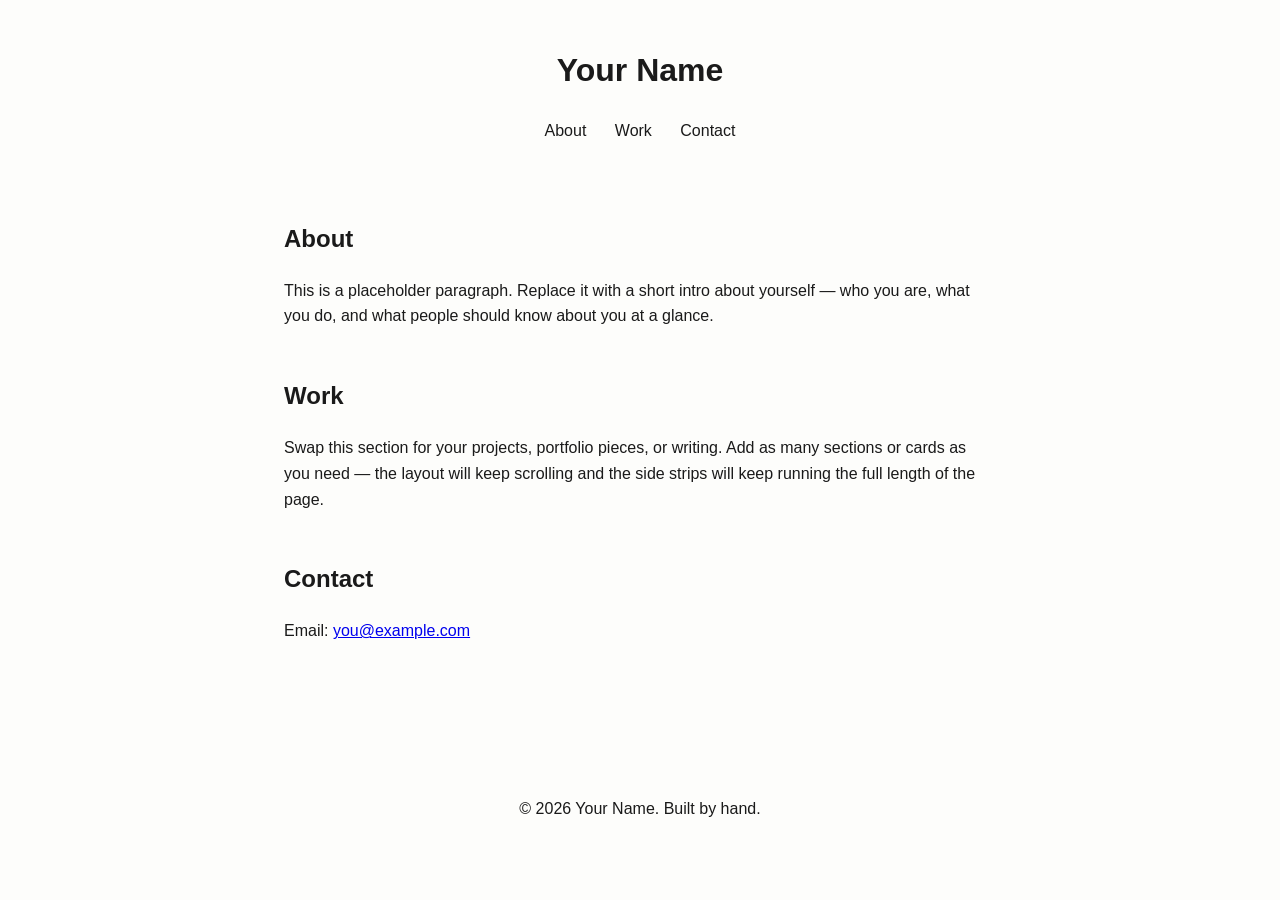
==== index.html @ 2f4f968b "Add files via upload" ====
<!DOCTYPE html>
<html lang="en">
<head>
  <meta charset="UTF-8" />
  <meta name="viewport" content="width=device-width, initial-scale=1.0" />
  <title>Your Name</title>
  <link rel="stylesheet" href="style.css" />
</head>
<body>

  <!-- Decorative side strips (desktop only, hidden on mobile via CSS) -->
  <div class="side-decor side-decor-left" aria-hidden="true"></div>
  <div class="side-decor side-decor-right" aria-hidden="true"></div>

  <header class="site-header">
    <h1>Your Name</h1>
    <nav>
      <a href="#about">About</a>
      <a href="#work">Work</a>
      <a href="#contact">Contact</a>
    </nav>
  </header>

  <main class="site-content">
    <section id="about">
      <h2>About</h2>
      <p>
        This is a placeholder paragraph. Replace it with a short intro about
        yourself — who you are, what you do, and what people should know
        about you at a glance.
      </p>
    </section>

    <section id="work">
      <h2>Work</h2>
      <p>
        Swap this section for your projects, portfolio pieces, or writing.
        Add as many sections or cards as you need — the layout will keep
        scrolling and the side strips will keep running the full length
        of the page.
      </p>
    </section>

    <section id="contact">
      <h2>Contact</h2>
      <p>Email: <a href="mailto:you@example.com">you@example.com</a></p>
    </section>
  </main>

  <footer class="site-footer">
    <p>&copy; 2026 Your Name. Built by hand.</p>
  </footer>

</body>
</html>
---- style.css ----
/* ---------- Base page ---------- */

:root {
  --side-width: 160px;
  --max-content-width: 760px;
}

* {
  box-sizing: border-box;
}

body {
  margin: 0;
  font-family: "Helvetica Neue", Arial, sans-serif;
  line-height: 1.6;
  color: #1a1a1a;
  background: #fdfdfb;
}

.site-content {
  max-width: var(--max-content-width);
  margin: 0 auto;
  padding: 2rem 1.5rem 4rem;
}

.site-header,
.site-footer {
  max-width: var(--max-content-width);
  margin: 0 auto;
  padding: 1.5rem;
  text-align: center;
}

.site-header nav a {
  margin: 0 0.75rem;
  color: inherit;
  text-decoration: none;
  border-bottom: 1px solid transparent;
}

.site-header nav a:hover {
  border-bottom-color: currentColor;
}

section {
  margin-bottom: 3rem;
}

/* ---------- Margin gif strips ---------- */
/* Fixed to the viewport, so they run the full page height and sit
   above the header/footer, not just the main content. */

.side-decor {
  position: fixed;
  top: 0;
  bottom: 0;
  width: var(--side-width);
  z-index: 9999;
  pointer-events: none; /* clicks pass through to whatever is underneath */

  /* Swap this URL for your own hosted gif/image */
  background-image: url("https://raw.githubusercontent.com/slashoscar/slashoscar.github.io/main/assets/nyan-cat-rainbow.gif");
  background-repeat: repeat-y;
  background-size: var(--side-width) auto;
}

.side-decor-left {
  left: 0;
}

.side-decor-right {
  right: 0;
}

/* Hide the strips on tablets and phones */
@media screen and (max-width: 1024px) {
  .side-decor {
    display: none;
  }
}
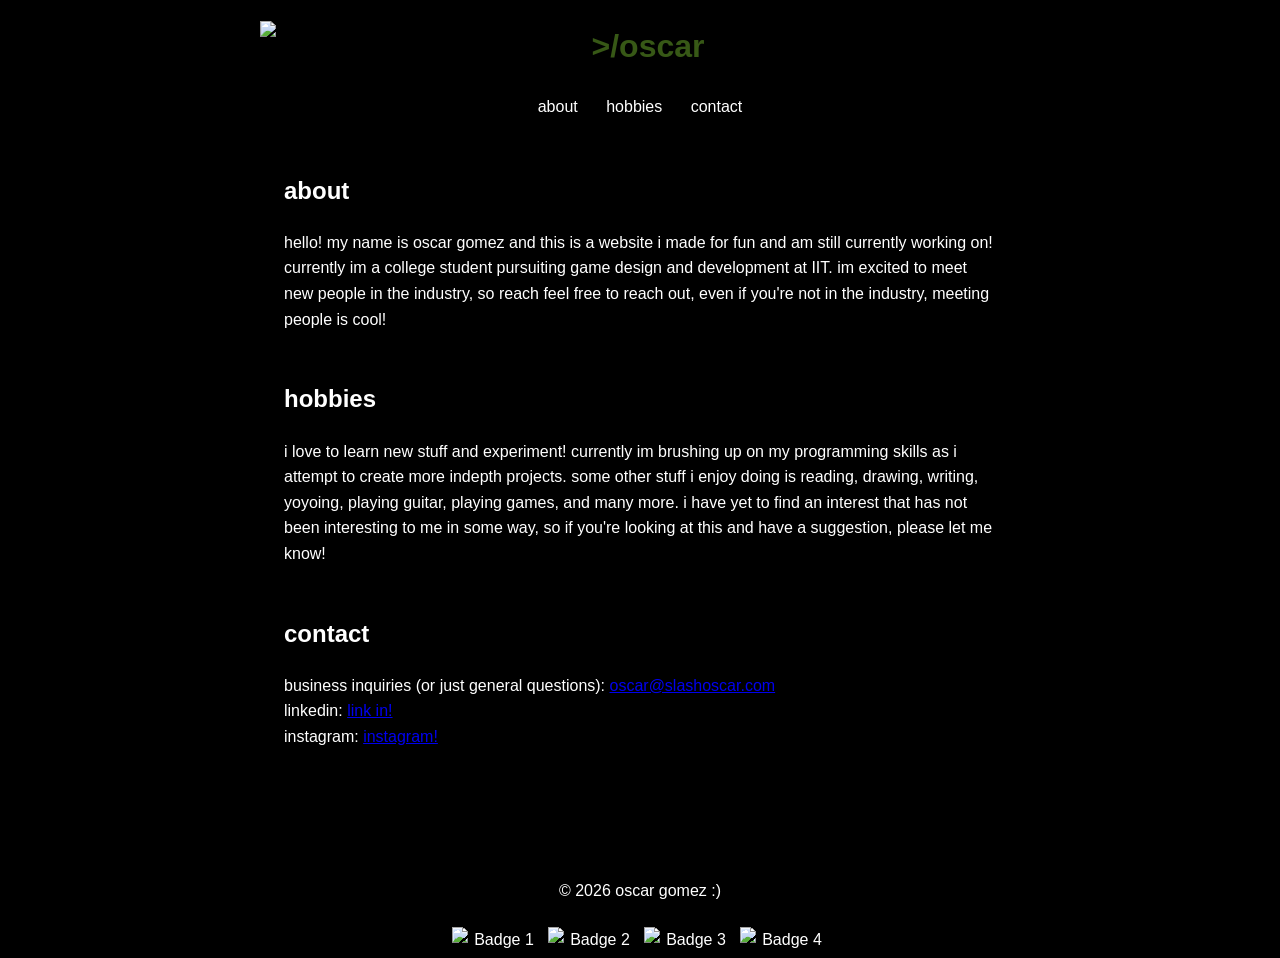
==== commit 6762a8d4: "Add files via upload" ====
--- a/index.html
+++ b/index.html
@@ -3,7 +3,8 @@
 <head>
   <meta charset="UTF-8" />
   <meta name="viewport" content="width=device-width, initial-scale=1.0" />
-  <title>Your Name</title>
+  <title>>/oscar</title>
+  <link rel="icon" type="image/png" href="./assets/panda.png" />
   <link rel="stylesheet" href="style.css" />
 </head>
 <body>
@@ -13,42 +14,59 @@
   <div class="side-decor side-decor-right" aria-hidden="true"></div>
 
   <header class="site-header">
-    <h1>Your Name</h1>
+    <h1><img src="assets/oscardark.png" alt=">/oscar" class="site-title-img"></h1>
     <nav>
-      <a href="#about">About</a>
-      <a href="#work">Work</a>
-      <a href="#contact">Contact</a>
+      <a href="#about">about</a>
+      <a href="#hobbies">hobbies</a>
+      <a href="#contact">contact</a>
     </nav>
   </header>
 
   <main class="site-content">
     <section id="about">
-      <h2>About</h2>
+      <h2>about</h2>
       <p>
-        This is a placeholder paragraph. Replace it with a short intro about
-        yourself — who you are, what you do, and what people should know
-        about you at a glance.
+       hello! my name is oscar gomez and this is a website i made for fun and am still currently working on! currently im a college student pursuiting game design and development at IIT. 
+       im excited to meet new people in the industry, so reach feel free to reach out, even if you're not in the industry, meeting people is cool!
       </p>
     </section>
 
-    <section id="work">
-      <h2>Work</h2>
+    <section id="hobbies">
+      <h2>hobbies</h2>
       <p>
-        Swap this section for your projects, portfolio pieces, or writing.
-        Add as many sections or cards as you need — the layout will keep
-        scrolling and the side strips will keep running the full length
-        of the page.
+        i love to learn new stuff and experiment! currently im brushing up on my programming skills as i attempt to create more indepth projects.
+        some other stuff i enjoy doing is reading, drawing, writing, yoyoing, playing guitar, playing games, and many more. i have yet to find an interest
+        that has not been interesting to me in some way, so if you're looking at this and have a suggestion, please let me know!
       </p>
     </section>
 
     <section id="contact">
-      <h2>Contact</h2>
-      <p>Email: <a href="mailto:you@example.com">you@example.com</a></p>
+      <h2>contact</h2>
+      <p>business inquiries (or just general questions): <a href="oscar@slashoscar.com">oscar@slashoscar.com</a>
+         <br> linkedin: <a href="https://www.linkedin.com/in/oscar-gomez-kiwi/">link in!</a>
+         <br> instagram: <a href="https://www.instagram.com/oscarmorelikeawesomar?stkn=MW85OGl3bGJ2enBwMg==">instagram!</a>
+      </p>
     </section>
   </main>
 
   <footer class="site-footer">
-    <p>&copy; 2026 Your Name. Built by hand.</p>
+    <p>&copy; 2026 oscar gomez :&rpar;</p>
+
+      <div class="badge-row">
+    <a>
+      <img src="assets/crazbutton.gif" alt="Badge 1" width="88" height="31">
+    </a>
+    <a>
+      <img src="assets/2cows.gif" alt="Badge 2" width="88" height="31">
+    </a>
+     <a>
+      <img src="assets/chrmevil.gif" alt="Badge 3" width="88" height="31">
+    </a>
+     <a>
+      <img src="assets/welcome.gif" alt="Badge 4" width="88" height="31">
+    </a>
+    <!-- add as many as you want -->
+  </div>
   </footer>
 
 </body>
--- a/style.css
+++ b/style.css
@@ -1,20 +1,23 @@
 /* ---------- Base page ---------- */
 
 :root {
-  --side-width: 160px;
+  --side-width: 500px;
   --max-content-width: 760px;
 }
 
 * {
   box-sizing: border-box;
 }
-
+h1 {
+  color:rgb(55, 88, 22);
+  font: "Consolas";
+}
 body {
   margin: 0;
   font-family: "Helvetica Neue", Arial, sans-serif;
   line-height: 1.6;
-  color: #1a1a1a;
-  background: #fdfdfb;
+  color: white;
+  background: #000000;
 }
 
 .site-content {
@@ -23,11 +26,31 @@
   padding: 2rem 1.5rem 4rem;
 }
 
+.site-title-img {
+  max-height: 80px;
+  width: auto;
+  display: block;
+}
+
+/* Position it just right of the left margin strip, on desktop only */
+@media screen and (min-width: 2700px) {
+  .site-header h1 {
+    min-height: 30px;  /* matches your logo's max-height */
+  }
+  
+  .site-title-img {
+    position: fixed;
+    top: 150px;
+    left: 520px;  /* 500px strip + 20px gap */
+    z-index: 10000;  /* above your side strips (9999) and header */
+  }
+}
+
 .site-header,
 .site-footer {
   max-width: var(--max-content-width);
   margin: 0 auto;
-  padding: 1.5rem;
+  padding: .9 rem;
   text-align: center;
 }
 
@@ -59,7 +82,7 @@
   pointer-events: none; /* clicks pass through to whatever is underneath */
 
   /* Swap this URL for your own hosted gif/image */
-  background-image: url("https://raw.githubusercontent.com/slashoscar/slashoscar.github.io/main/assets/nyan-cat-rainbow.gif");
+  background-image: url("https://raw.githubusercontent.com/slashoscar/slashoscar.github.io/main/assets/space.gif");
   background-repeat: repeat-y;
   background-size: var(--side-width) auto;
 }
@@ -72,8 +95,21 @@
   right: 0;
 }
 
+.badge-row {
+  display: flex;
+  flex-wrap: wrap;
+  justify-content: center;
+  gap: 8px;
+  margin-top: 1.5rem;
+}
+
+.badge-row img {
+  display: block;
+  image-rendering: pixelated; /* keeps low-res gifs crisp instead of blurry-scaled */
+}
+
 /* Hide the strips on tablets and phones */
-@media screen and (max-width: 1024px) {
+@media screen and (max-width: 1700px) {
   .side-decor {
     display: none;
   }
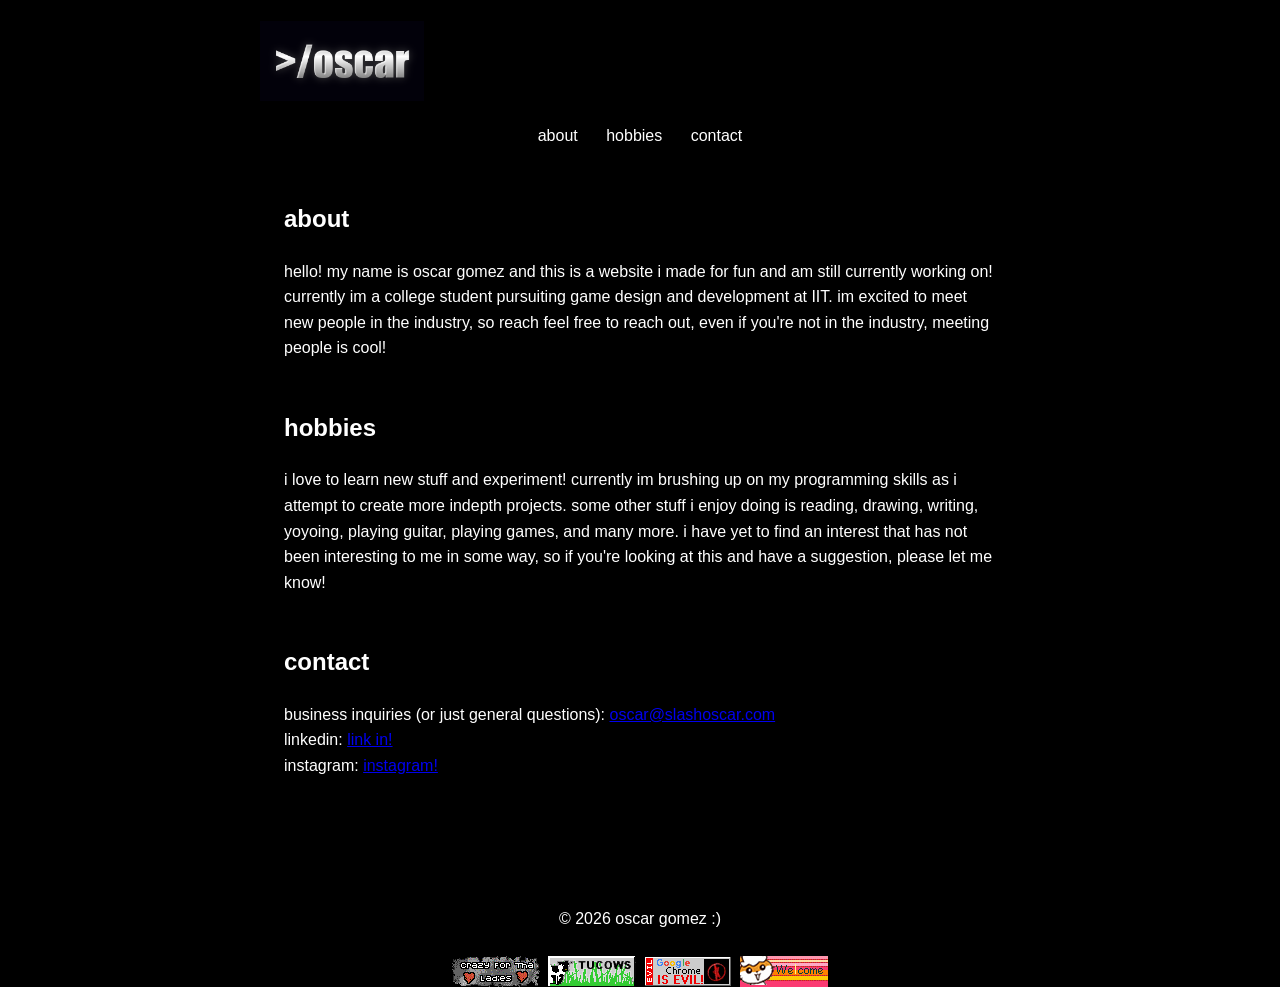
==== commit 3e0a48c4: "Update index.html" ====
--- a/index.html
+++ b/index.html
@@ -4,7 +4,7 @@
   <meta charset="UTF-8" />
   <meta name="viewport" content="width=device-width, initial-scale=1.0" />
   <title>>/oscar</title>
-  <link rel="icon" type="image/png" href="./assets/panda.png" />
+  <link rel="icon" type="image/png" href="/assets/panda.png" />
   <link rel="stylesheet" href="style.css" />
 </head>
 <body>
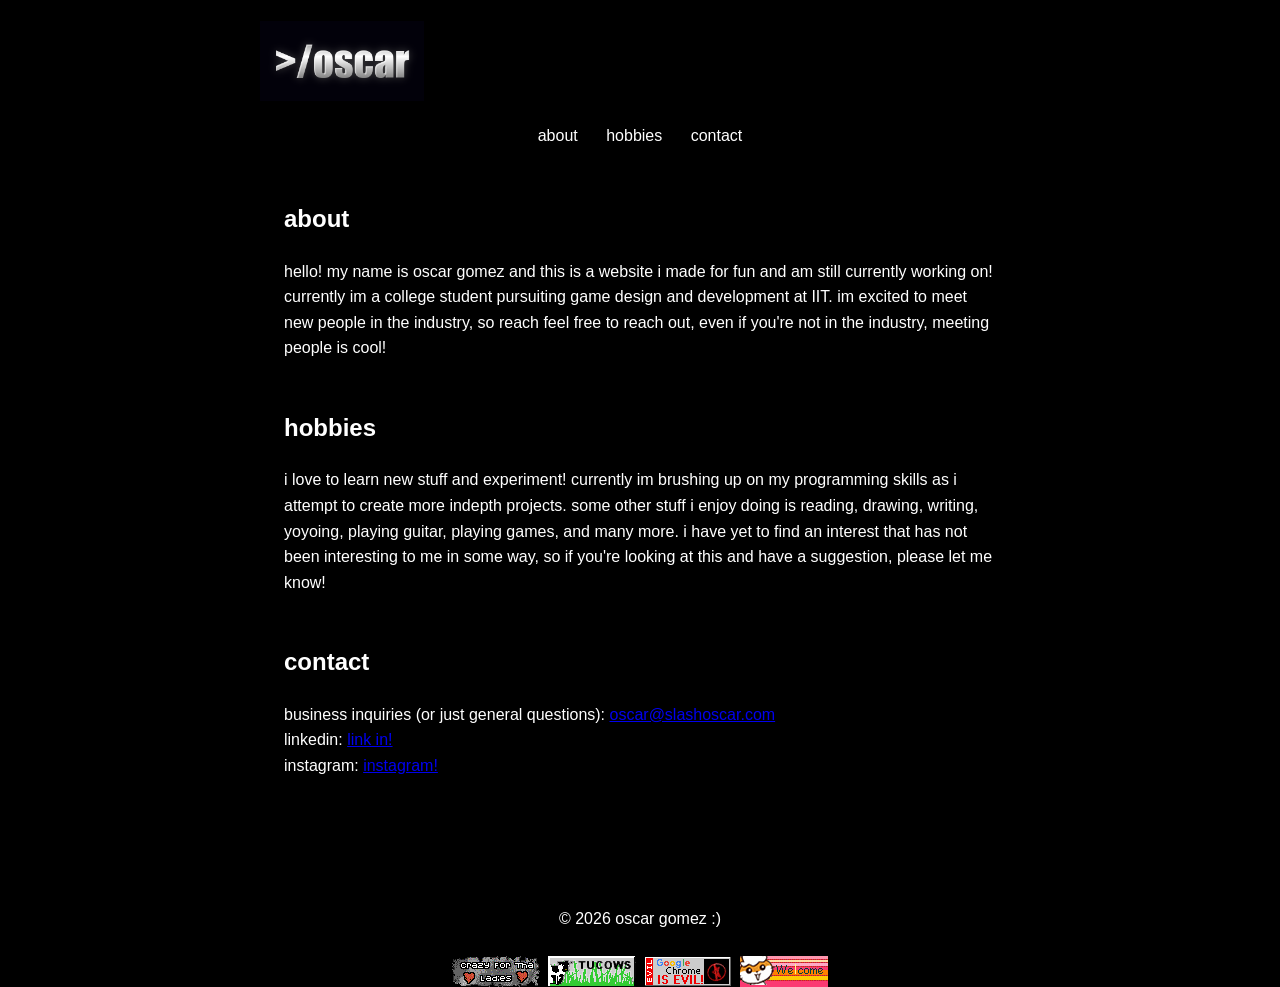
==== commit f9446ffa: "Update index.html" ====
--- a/index.html
+++ b/index.html
@@ -4,7 +4,7 @@
   <meta charset="UTF-8" />
   <meta name="viewport" content="width=device-width, initial-scale=1.0" />
   <title>>/oscar</title>
-  <link rel="icon" type="image/png" href="/assets/panda.png" />
+  <link rel="icon" type="image/png" href="./assets/panda.png" />
   <link rel="stylesheet" href="style.css" />
 </head>
 <body>
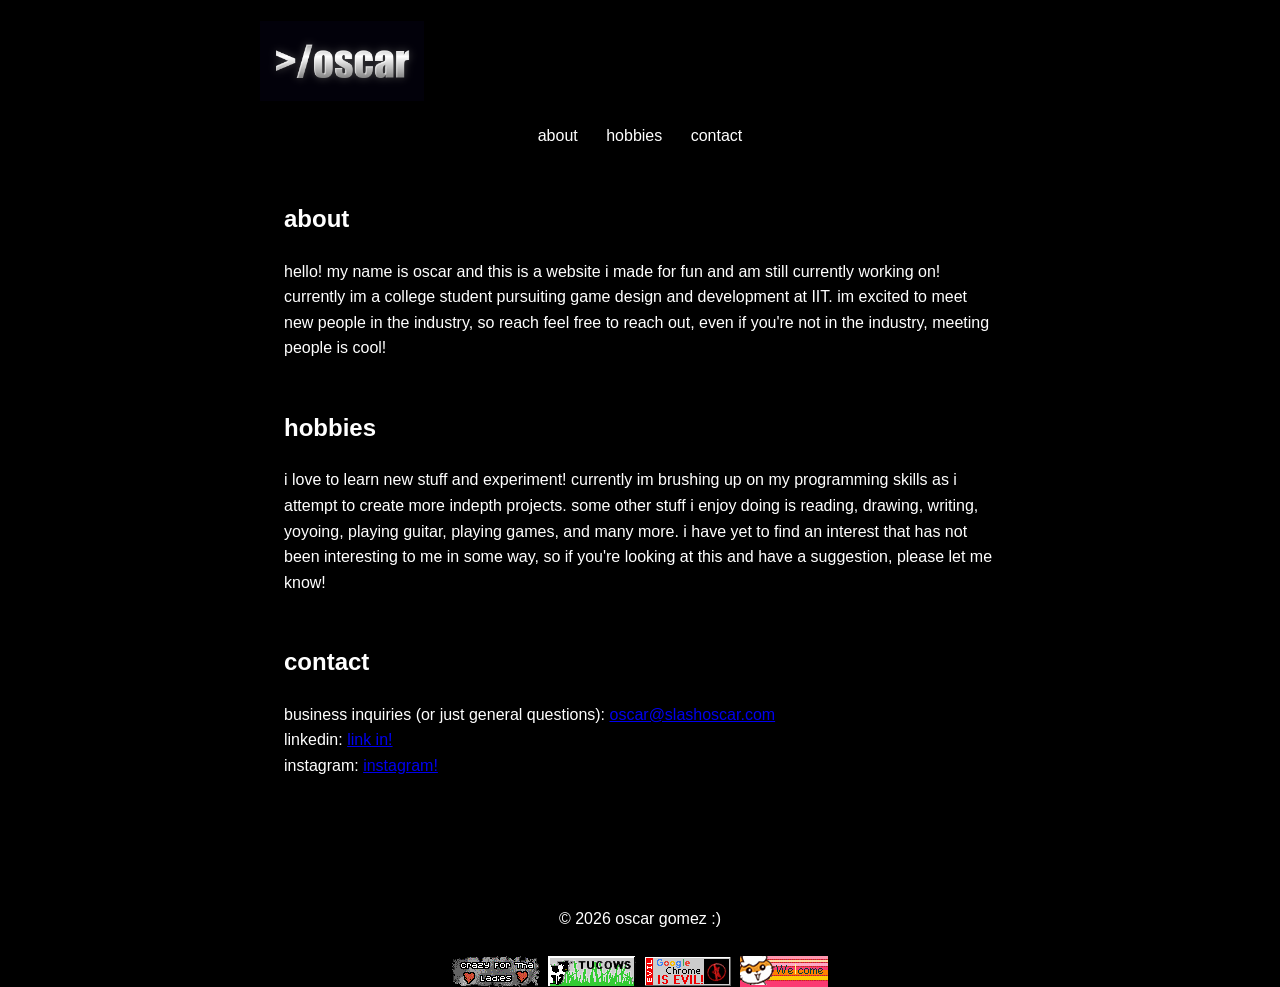
==== commit d82a7c91: "Update index.html" ====
--- a/index.html
+++ b/index.html
@@ -26,7 +26,7 @@
     <section id="about">
       <h2>about</h2>
       <p>
-       hello! my name is oscar gomez and this is a website i made for fun and am still currently working on! currently im a college student pursuiting game design and development at IIT. 
+       hello! my name is oscar and this is a website i made for fun and am still currently working on! currently im a college student pursuiting game design and development at IIT. 
        im excited to meet new people in the industry, so reach feel free to reach out, even if you're not in the industry, meeting people is cool!
       </p>
     </section>
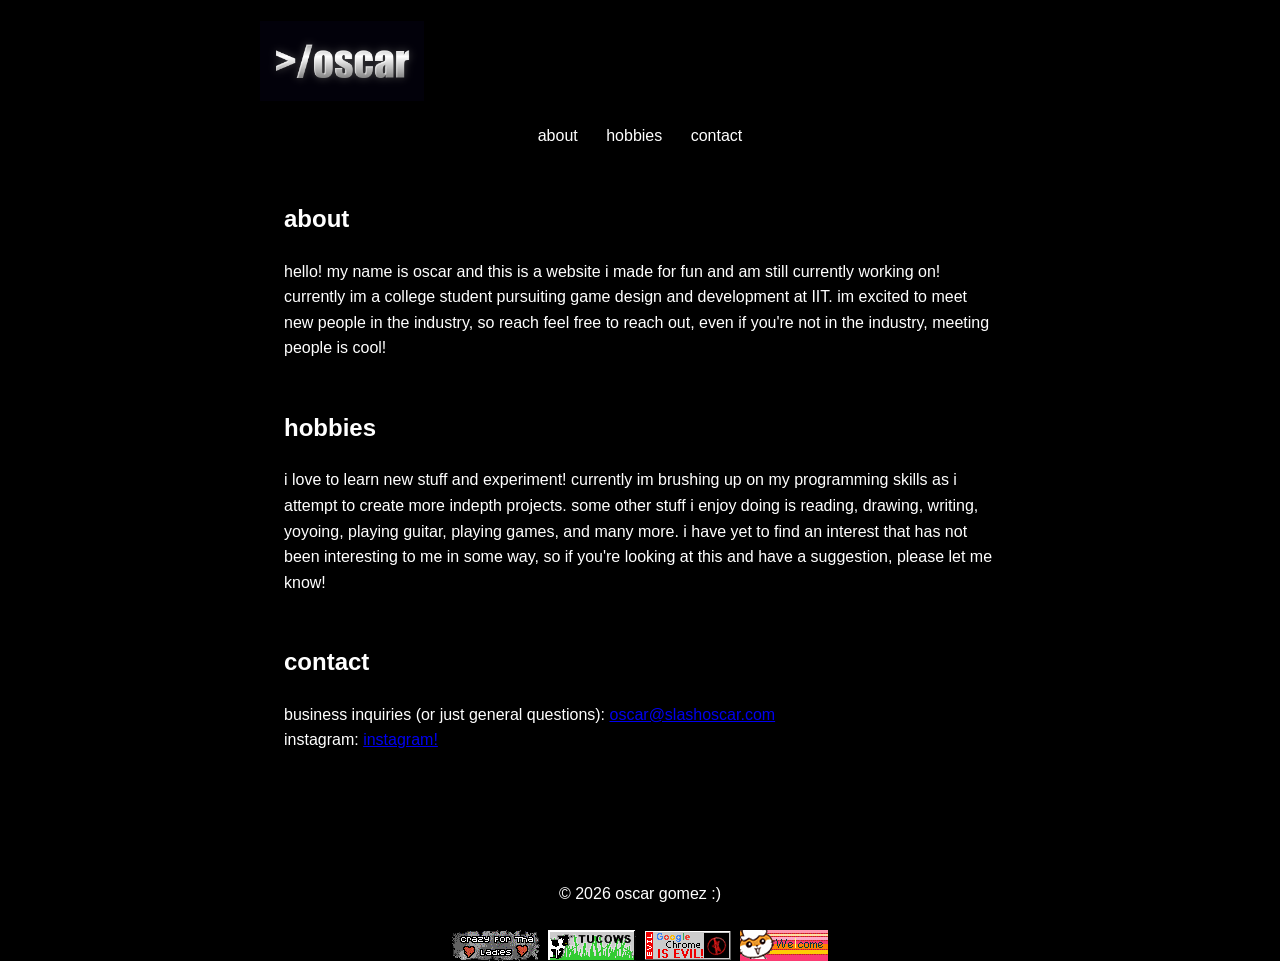
==== commit b2a3c070: "Update index.html" ====
--- a/index.html
+++ b/index.html
@@ -43,7 +43,6 @@
     <section id="contact">
       <h2>contact</h2>
       <p>business inquiries (or just general questions): <a href="oscar@slashoscar.com">oscar@slashoscar.com</a>
-         <br> linkedin: <a href="https://www.linkedin.com/in/oscar-gomez-kiwi/">link in!</a>
          <br> instagram: <a href="https://www.instagram.com/oscarmorelikeawesomar?stkn=MW85OGl3bGJ2enBwMg==">instagram!</a>
       </p>
     </section>
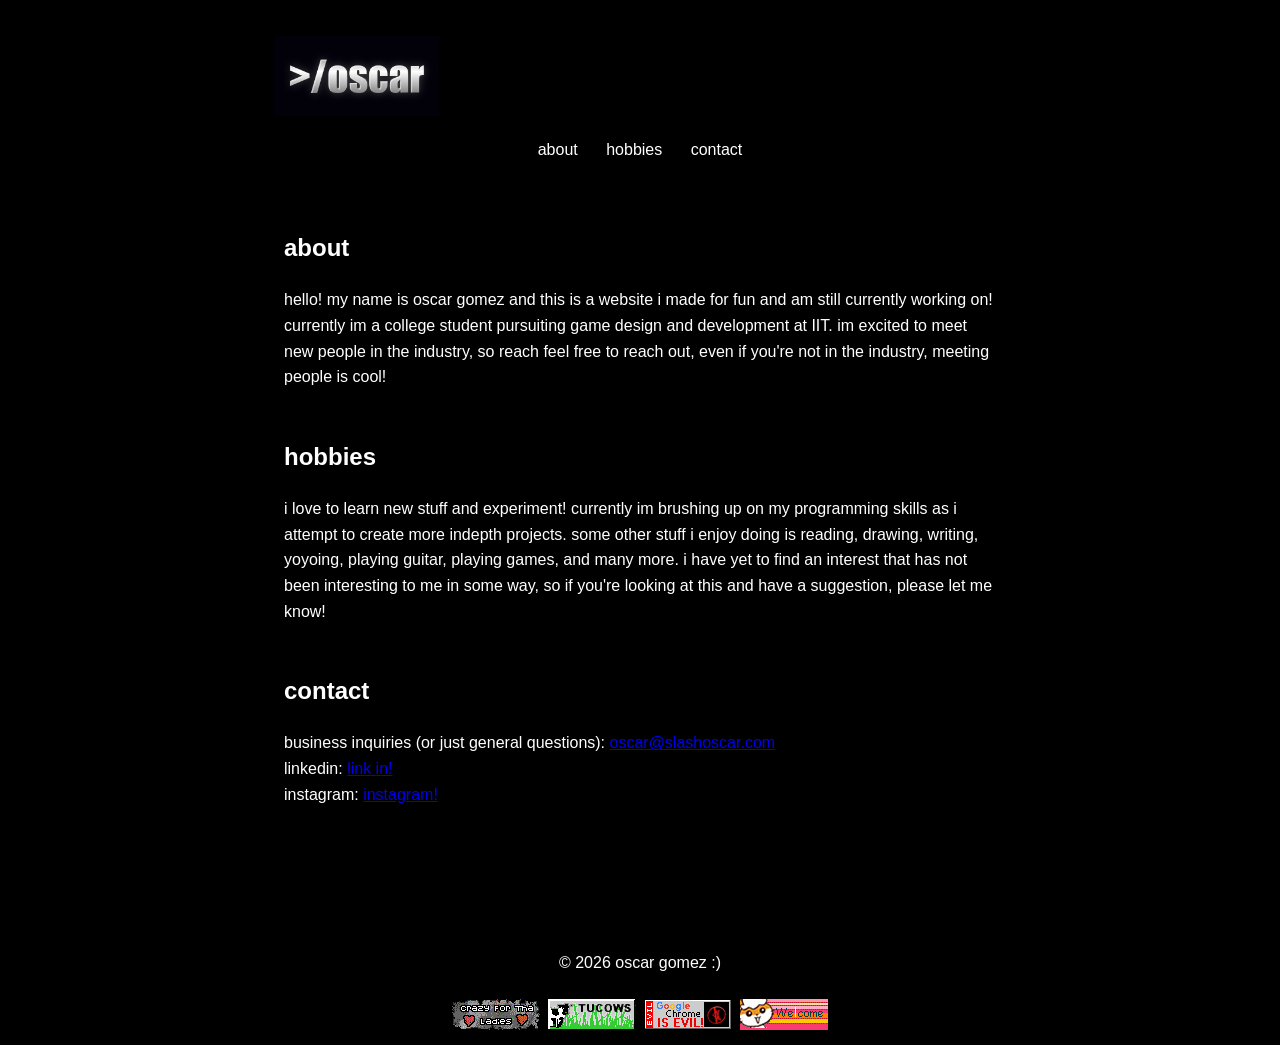
==== commit 571de83f: "fixed margins woohoo!" ====
--- a/index.html
+++ b/index.html
@@ -1,72 +1,73 @@
-<!DOCTYPE html>
-<html lang="en">
-<head>
-  <meta charset="UTF-8" />
-  <meta name="viewport" content="width=device-width, initial-scale=1.0" />
-  <title>>/oscar</title>
-  <link rel="icon" type="image/png" href="./assets/panda.png" />
-  <link rel="stylesheet" href="style.css" />
-</head>
-<body>
-
-  <!-- Decorative side strips (desktop only, hidden on mobile via CSS) -->
-  <div class="side-decor side-decor-left" aria-hidden="true"></div>
-  <div class="side-decor side-decor-right" aria-hidden="true"></div>
-
-  <header class="site-header">
-    <h1><img src="assets/oscardark.png" alt=">/oscar" class="site-title-img"></h1>
-    <nav>
-      <a href="#about">about</a>
-      <a href="#hobbies">hobbies</a>
-      <a href="#contact">contact</a>
-    </nav>
-  </header>
-
-  <main class="site-content">
-    <section id="about">
-      <h2>about</h2>
-      <p>
-       hello! my name is oscar and this is a website i made for fun and am still currently working on! currently im a college student pursuiting game design and development at IIT. 
-       im excited to meet new people in the industry, so reach feel free to reach out, even if you're not in the industry, meeting people is cool!
-      </p>
-    </section>
-
-    <section id="hobbies">
-      <h2>hobbies</h2>
-      <p>
-        i love to learn new stuff and experiment! currently im brushing up on my programming skills as i attempt to create more indepth projects.
-        some other stuff i enjoy doing is reading, drawing, writing, yoyoing, playing guitar, playing games, and many more. i have yet to find an interest
-        that has not been interesting to me in some way, so if you're looking at this and have a suggestion, please let me know!
-      </p>
-    </section>
-
-    <section id="contact">
-      <h2>contact</h2>
-      <p>business inquiries (or just general questions): <a href="oscar@slashoscar.com">oscar@slashoscar.com</a>
-         <br> instagram: <a href="https://www.instagram.com/oscarmorelikeawesomar?stkn=MW85OGl3bGJ2enBwMg==">instagram!</a>
-      </p>
-    </section>
-  </main>
-
-  <footer class="site-footer">
-    <p>&copy; 2026 oscar gomez :&rpar;</p>
-
-      <div class="badge-row">
-    <a>
-      <img src="assets/crazbutton.gif" alt="Badge 1" width="88" height="31">
-    </a>
-    <a>
-      <img src="assets/2cows.gif" alt="Badge 2" width="88" height="31">
-    </a>
-     <a>
-      <img src="assets/chrmevil.gif" alt="Badge 3" width="88" height="31">
-    </a>
-     <a>
-      <img src="assets/welcome.gif" alt="Badge 4" width="88" height="31">
-    </a>
-    <!-- add as many as you want -->
-  </div>
-  </footer>
-
-</body>
-</html>
+<!DOCTYPE html>
+<html lang="en">
+<head>
+  <meta charset="UTF-8" />
+  <meta name="viewport" content="width=device-width, initial-scale=1.0" />
+  <title>>/oscar</title>
+  <link rel="icon" type="image/png" href="./assets/panda.png" />
+  <link rel="stylesheet" href="style.css" />
+</head>
+<body>
+
+ 
+  <div class="side-decor side-decor-left" aria-hidden="true"></div>
+  <div class="side-decor side-decor-right" aria-hidden="true"></div>
+
+  <header class="site-header">
+    <h1><img src="assets/oscardark.png" alt=">/oscar" class="site-title-img"></h1>
+    <nav>
+      <a href="#about">about</a>
+      <a href="#hobbies">hobbies</a>
+      <a href="#contact">contact</a>
+    </nav>
+  </header>
+
+  <main class="site-content">
+    <section id="about">
+      <h2>about</h2>
+      <p>
+       hello! my name is oscar gomez and this is a website i made for fun and am still currently working on! currently im a college student pursuiting game design and development at IIT. 
+       im excited to meet new people in the industry, so reach feel free to reach out, even if you're not in the industry, meeting people is cool!
+      </p>
+    </section>
+
+    <section id="hobbies">
+      <h2>hobbies</h2>
+      <p>
+        i love to learn new stuff and experiment! currently im brushing up on my programming skills as i attempt to create more indepth projects.
+        some other stuff i enjoy doing is reading, drawing, writing, yoyoing, playing guitar, playing games, and many more. i have yet to find an interest
+        that has not been interesting to me in some way, so if you're looking at this and have a suggestion, please let me know!
+      </p>
+    </section>
+
+    <section id="contact">
+      <h2>contact</h2>
+      <p>business inquiries (or just general questions): <a href="mailto:oscar@slashoscar.com">oscar@slashoscar.com</a>
+         <br> linkedin: <a href="https://www.linkedin.com/in/oscar-gomez-kiwi/">link in!</a>
+         <br> instagram: <a href="https://www.instagram.com/oscarmorelikeawesomar?stkn=MW85OGl3bGJ2enBwMg==">instagram!</a>
+      </p>
+    </section>
+  </main>
+
+  <footer class="site-footer">
+    <p>&copy; 2026 oscar gomez :&rpar;</p>
+
+      <div class="badge-row">
+    <a>
+      <img src="assets/crazbutton.gif" alt="Badge 1" width="88" height="31">
+    </a>
+    <a>
+      <img src="assets/2cows.gif" alt="Badge 2" width="88" height="31">
+    </a>
+     <a>
+      <img src="assets/chrmevil.gif" alt="Badge 3" width="88" height="31">
+    </a>
+     <a>
+      <img src="assets/welcome.gif" alt="Badge 4" width="88" height="31">
+    </a>
+    <!-- add as many as you want -->
+  </div>
+  </footer>
+
+</body>
+</html>
--- a/style.css
+++ b/style.css
@@ -1,116 +1,107 @@
-/* ---------- Base page ---------- */
-
-:root {
-  --side-width: 500px;
-  --max-content-width: 760px;
-}
-
-* {
-  box-sizing: border-box;
-}
-h1 {
-  color:rgb(55, 88, 22);
-  font: "Consolas";
-}
-body {
-  margin: 0;
-  font-family: "Helvetica Neue", Arial, sans-serif;
-  line-height: 1.6;
-  color: white;
-  background: #000000;
-}
-
-.site-content {
-  max-width: var(--max-content-width);
-  margin: 0 auto;
-  padding: 2rem 1.5rem 4rem;
-}
-
-.site-title-img {
-  max-height: 80px;
-  width: auto;
-  display: block;
-}
-
-/* Position it just right of the left margin strip, on desktop only */
-@media screen and (min-width: 2700px) {
-  .site-header h1 {
-    min-height: 30px;  /* matches your logo's max-height */
-  }
-  
-  .site-title-img {
-    position: fixed;
-    top: 150px;
-    left: 520px;  /* 500px strip + 20px gap */
-    z-index: 10000;  /* above your side strips (9999) and header */
-  }
-}
-
-.site-header,
-.site-footer {
-  max-width: var(--max-content-width);
-  margin: 0 auto;
-  padding: .9 rem;
-  text-align: center;
-}
-
-.site-header nav a {
-  margin: 0 0.75rem;
-  color: inherit;
-  text-decoration: none;
-  border-bottom: 1px solid transparent;
-}
-
-.site-header nav a:hover {
-  border-bottom-color: currentColor;
-}
-
-section {
-  margin-bottom: 3rem;
-}
-
-/* ---------- Margin gif strips ---------- */
-/* Fixed to the viewport, so they run the full page height and sit
-   above the header/footer, not just the main content. */
-
-.side-decor {
-  position: fixed;
-  top: 0;
-  bottom: 0;
-  width: var(--side-width);
-  z-index: 9999;
-  pointer-events: none; /* clicks pass through to whatever is underneath */
-
-  /* Swap this URL for your own hosted gif/image */
-  background-image: url("https://raw.githubusercontent.com/slashoscar/slashoscar.github.io/main/assets/space.gif");
-  background-repeat: repeat-y;
-  background-size: var(--side-width) auto;
-}
-
-.side-decor-left {
-  left: 0;
-}
-
-.side-decor-right {
-  right: 0;
-}
-
-.badge-row {
-  display: flex;
-  flex-wrap: wrap;
-  justify-content: center;
-  gap: 8px;
-  margin-top: 1.5rem;
-}
-
-.badge-row img {
-  display: block;
-  image-rendering: pixelated; /* keeps low-res gifs crisp instead of blurry-scaled */
-}
-
-/* Hide the strips on tablets and phones */
-@media screen and (max-width: 1700px) {
-  .side-decor {
-    display: none;
-  }
-}
+
+
+:root {
+ --max-content-width: 760px;
+ --side-width: clamp(0px, calc((100vw - var(--max-content-width)) / 2), 500px);
+}
+
+* {
+  box-sizing: border-box;
+}
+h1 {
+  color:rgb(55, 88, 22);
+  font: "Consolas";
+}
+body {
+  margin: 0;
+  font-family: "Helvetica Neue", Arial, sans-serif;
+  line-height: 1.6;
+  color: white;
+  background: #000000;
+}
+
+.site-content {
+  max-width: var(--max-content-width);
+  margin: 0 auto;
+  padding: 2rem 1.5rem 4rem;
+}
+
+.site-title-img {
+  max-height: 80px;
+  width: auto;
+  display: block;
+}
+
+
+.site-title-img {
+  max-height: 80px;
+  width: auto;
+  display: block;
+}
+
+.site-header,
+.site-footer {
+  max-width: var(--max-content-width);
+  margin: 0 auto;
+  padding: .9rem;
+  text-align: center;
+}
+
+.site-header nav a {
+  margin: 0 0.75rem;
+  color: inherit;
+  text-decoration: none;
+  border-bottom: 1px solid transparent;
+}
+
+.site-header nav a:hover {
+  border-bottom-color: currentColor;
+}
+
+section {
+  margin-bottom: 3rem;
+}
+
+/* margin gif */
+
+
+.side-decor {
+  position: fixed;
+  top: 0;
+  bottom: 0;
+  width: var(--side-width);
+  z-index: 9999;
+  pointer-events: none; 
+
+  background-image: url("https://raw.githubusercontent.com/slashoscar/slashoscar.github.io/main/assets/space.gif");
+  background-repeat: repeat-y;
+  background-size: var(--side-width) auto;
+}
+
+.side-decor-left {
+  left: 0;
+}
+
+.side-decor-right {
+  right: 0;
+}
+
+.badge-row {
+  display: flex;
+  flex-wrap: wrap;
+  justify-content: center;
+  gap: 8px;
+  margin-top: 1.5rem;
+}
+
+.badge-row img {
+  display: block;
+  image-rendering: pixelated; 
+}
+
+
+@media screen and (max-width: 1000px) {
+  .side-decor {
+    display: none;
+  }
+}
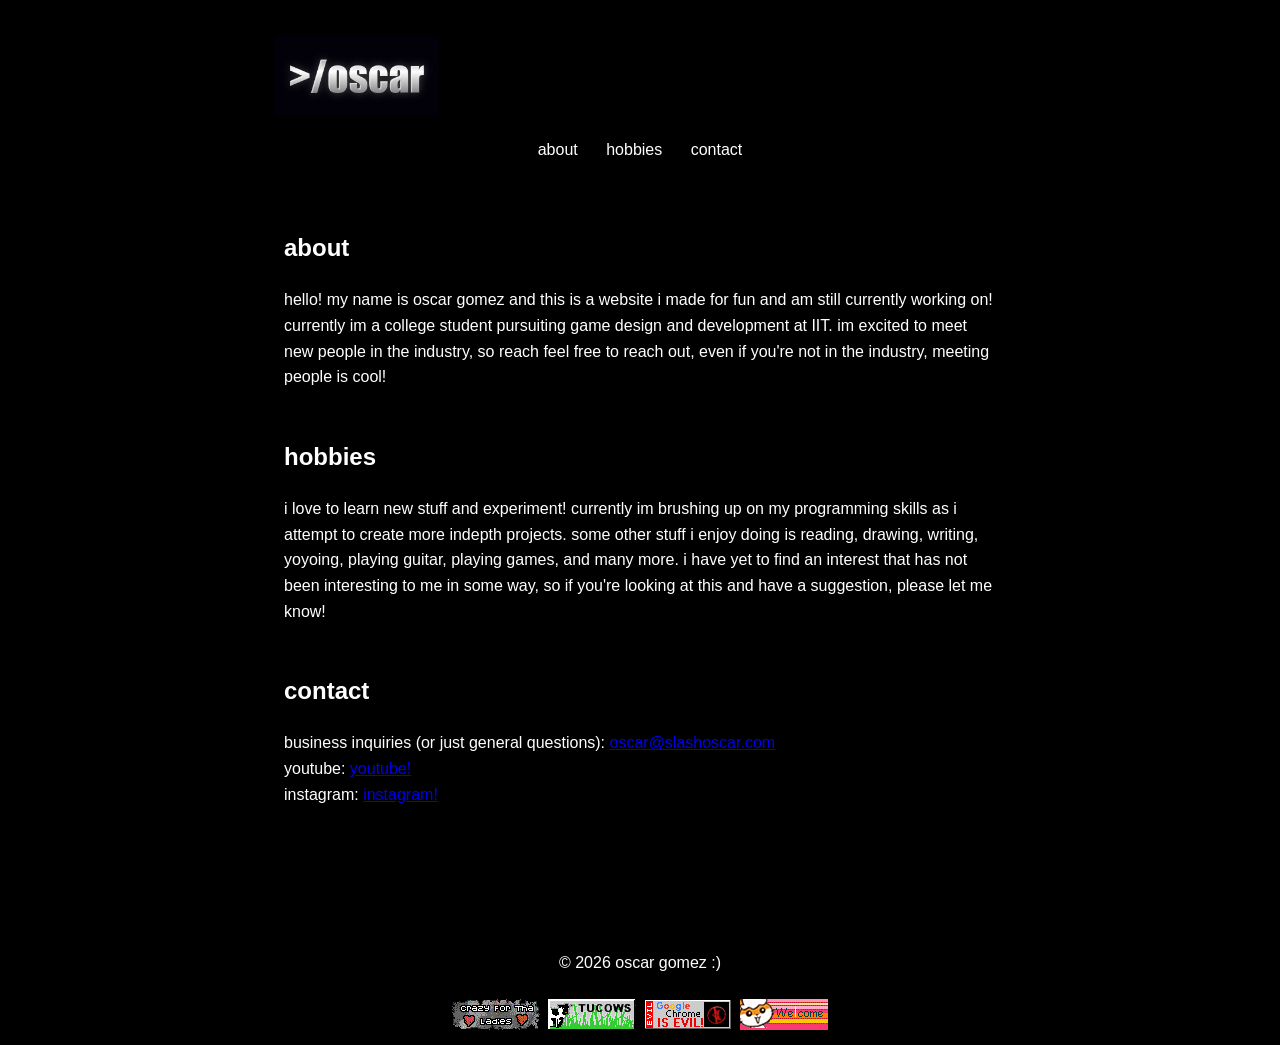
==== commit 99232464: "youtubee" ====
--- a/index.html
+++ b/index.html
@@ -43,7 +43,7 @@
     <section id="contact">
       <h2>contact</h2>
       <p>business inquiries (or just general questions): <a href="mailto:oscar@slashoscar.com">oscar@slashoscar.com</a>
-         <br> linkedin: <a href="https://www.linkedin.com/in/oscar-gomez-kiwi/">link in!</a>
+         <br> youtube: <a href="https://www.youtube.com/@oscardriedkelp">youtube!</a>
          <br> instagram: <a href="https://www.instagram.com/oscarmorelikeawesomar?stkn=MW85OGl3bGJ2enBwMg==">instagram!</a>
       </p>
     </section>
